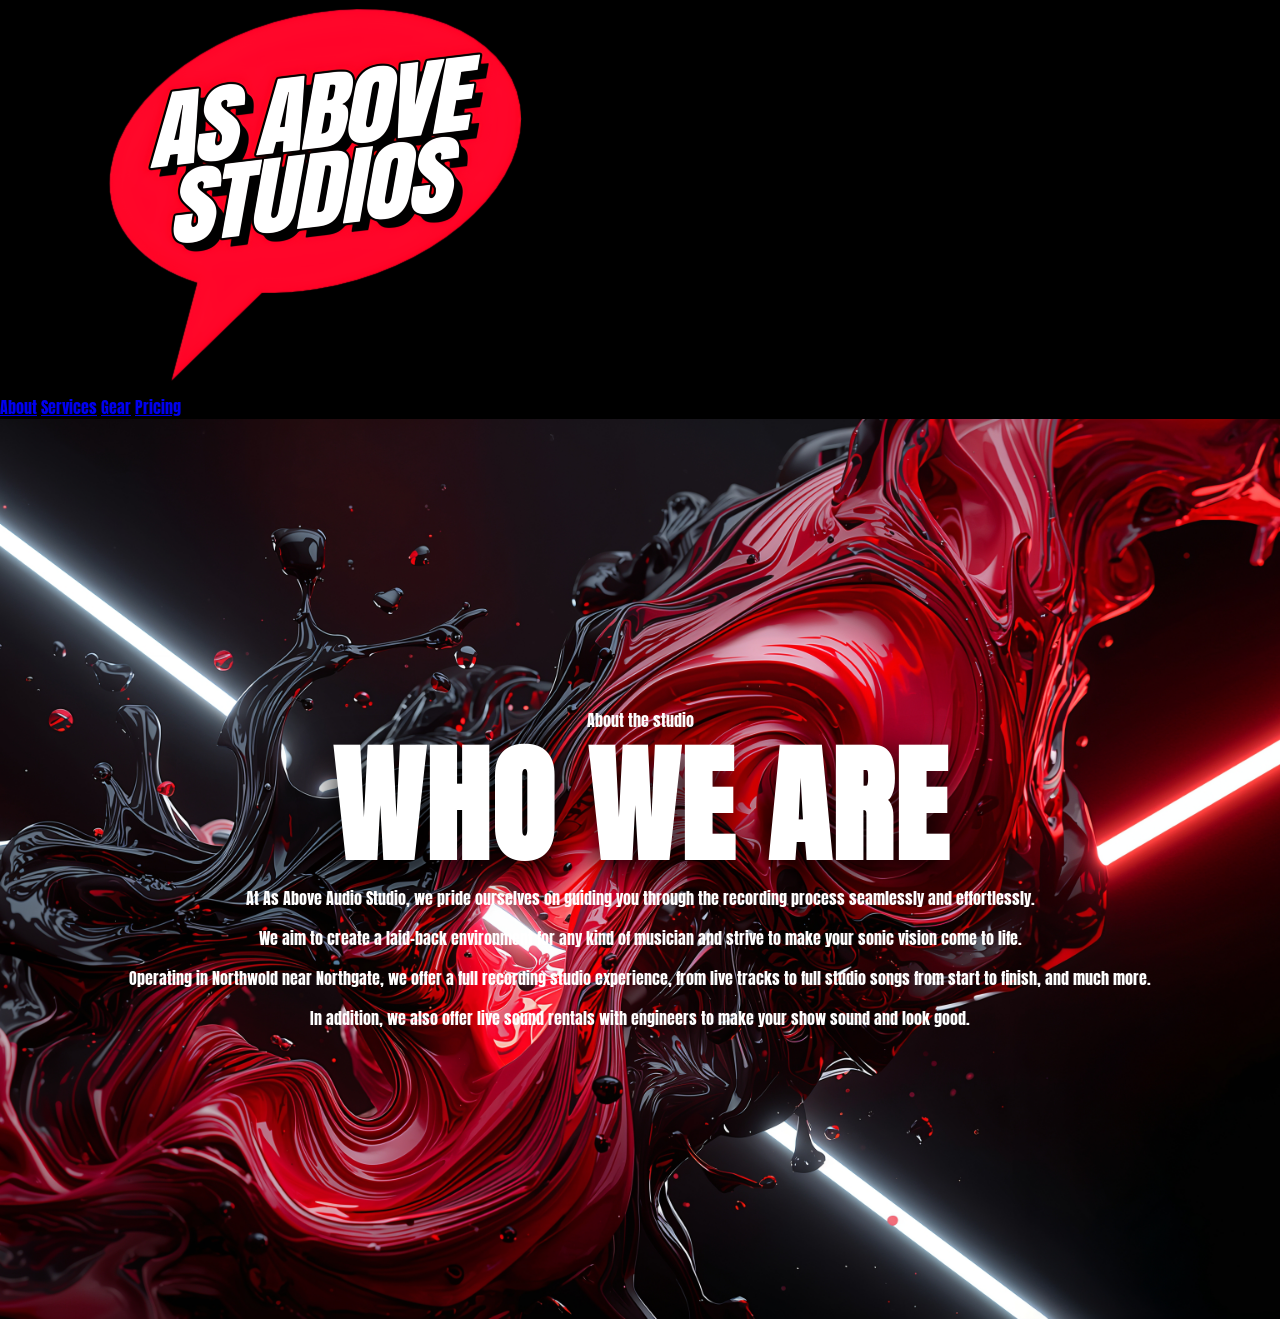
==== about.html @ 802642bd "Update about.html" ====
<!DOCTYPE html>
<html lang="en">
<head>
    <meta charset="UTF-8">
    <meta name="viewport" content="width=device-width, initial-scale=1.0">
    <title>About | As Above Studios</title>
    <link rel="stylesheet" href="style.css">
</head>

<body>

<nav class="navbar">
    <a href="index.html" class="brand">
        <img src="AAS_Logo.png" alt="As Above Studios">
    </a>

    <div class="nav-links">
        <a href="about.html">About</a>
        <a href="services.html">Services</a>
        <a href="gear.html">Gear</a>
        <a href="pricing.html">Pricing</a>
    </div>
</nav>

<main class="page">
    <section class="content-card wide">
        <p class="eyebrow">About the studio</p>

        <h1>Who we are</h1>

        <div class="text-grid">
            <p>
                At As Above Audio Studio, we pride ourselves on guiding you through the recording process
                seamlessly and effortlessly.
            </p>

            <p>
                We aim to create a laid-back environment for any kind of musician and strive to make your
                sonic vision come to life.
            </p>

            <p>
                Operating in Northwold near Northgate, we offer a full recording studio experience,
                from live tracks to full studio songs from start to finish, and much more.
            </p>

            <p>
                In addition, we also offer live sound rentals with engineers to make your show sound
                and look good.
            </p>
        </div>
    </section>
</main>

</body>
</html>
---- style.css ----
@import url('https://fonts.googleapis.com/css2?family=Anton&display=swap');

body {
    margin: 0;
    color: white;
    font-family: 'Anton', sans-serif;
    overflow-x: hidden;
    background: black;
}

.nav {
    position: fixed;
    top: 22px;
    right: 28px;
    z-index: 10;
    display: flex;
    gap: 14px;
    flex-wrap: wrap;
}

.nav a {
    color: white;
    text-decoration: none;
    font-size: 1rem;
    letter-spacing: 1px;
    padding: 10px 16px;
    border: 1px solid rgba(255, 255, 255, 0.35);
    border-radius: 999px;
    background: rgba(0, 0, 0, 0.45);
    backdrop-filter: blur(8px);
    transition: 0.2s ease;
}

.nav a:hover {
    background: #ff003c;
    border-color: #ff003c;
    transform: translateY(-2px);
}

.hero,
.about-page,
.page {
    min-height: 100vh;
    position: relative;
    display: flex;
    justify-content: center;
    align-items: center;
    text-align: center;

    background-image: url("Background.png");
    background-size: cover;
    background-position: center;
    background-repeat: no-repeat;
}

.overlay {
    position: absolute;
    inset: 0;
    background:
        linear-gradient(rgba(0, 0, 0, 0.55), rgba(0, 0, 0, 0.78)),
        radial-gradient(circle at center, rgba(255, 0, 60, 0.22), transparent 55%);
    z-index: 1;
}

.hero-content,
.about-content,
.page-content {
    position: relative;
    z-index: 2;
    padding: 110px 24px 60px;
    max-width: 1100px;
}

.logo {
    width: 430px;
    max-width: 90%;
    margin-bottom: 18px;
    filter: drop-shadow(0 18px 35px black);
}

.page-logo {
    width: 230px;
    max-width: 80%;
    margin-bottom: 14px;
    filter: drop-shadow(0 18px 30px black);
}

h1 {
    font-size: clamp(4rem, 10vw, 8rem);
    line-height: 0.9;
    margin: 0 0 22px;
    letter-spacing: 2px;
    text-transform: uppercase;
    text-shadow: 0 12px 35px black;
}

.tagline {
    font-size: clamp(1.2rem, 3vw, 2rem);
    color: white;
    letter-spacing: 2px;
    line-height: 1;
    text-shadow: 0 10px 24px black;
    margin-top: 10px;
}

.about-content p {
    font-size: clamp(1.2rem, 2.5vw, 2rem);
    line-height: 1.1;
    letter-spacing: 1px;
    text-shadow: 0 8px 22px black;
    margin: 20px auto;
    max-width: 980px;
}

.big-list,
.price-list {
    list-style: none;
    padding: 0;
    margin: 0 auto;
    font-size: clamp(1.4rem, 3.5vw, 3rem);
    line-height: 1;
    letter-spacing: 1px;
    text-shadow: 0 8px 22px black;
}

.big-list li {
    margin: 12px 0;
}

.big-list li::before {
    content: "• ";
    color: #ff003c;
}

.price-list {
    max-width: 950px;
}

.price-list li {
    display: flex;
    justify-content: space-between;
    gap: 30px;
    margin: 14px 0;
    border-bottom: 1px solid rgba(255, 255, 255, 0.18);
    padding-bottom: 10px;
}

.price-list strong {
    color: #ff003c;
}

.note {
    font-size: 1.3rem;
    letter-spacing: 1px;
    margin-top: 22px;
}

.button-row {
    display: flex;
    justify-content: center;
    gap: 18px;
    flex-wrap: wrap;
}

.button {
    display: inline-block;
    margin-top: 35px;
    background: #ff003c;
    color: white;
    text-decoration: none;
    padding: 15px 34px;
    border-radius: 999px;
    font-size: 1.1rem;
    letter-spacing: 1px;
    border: 1px solid rgba(255, 255, 255, 0.45);
    box-shadow: 0 18px 35px rgba(0, 0, 0, 0.45);
    transition: 0.2s ease;
}

.button:hover {
    background: white;
    color: black;
    transform: translateY(-3px);
}

@media (max-width: 768px) {
    .nav {
        top: 12px;
        right: 12px;
        left: 12px;
        justify-content: center;
        gap: 8px;
    }

    .nav a {
        font-size: 0.8rem;
        padding: 8px 11px;
    }

    .hero-content,
    .about-content,
    .page-content {
        padding-top: 120px;
    }

    .logo {
        width: 340px;
    }

    .page-logo {
        width: 190px;
    }

    .price-list li {
        flex-direction: column;
        gap: 4px;
        margin-bottom: 20px;
    }
}
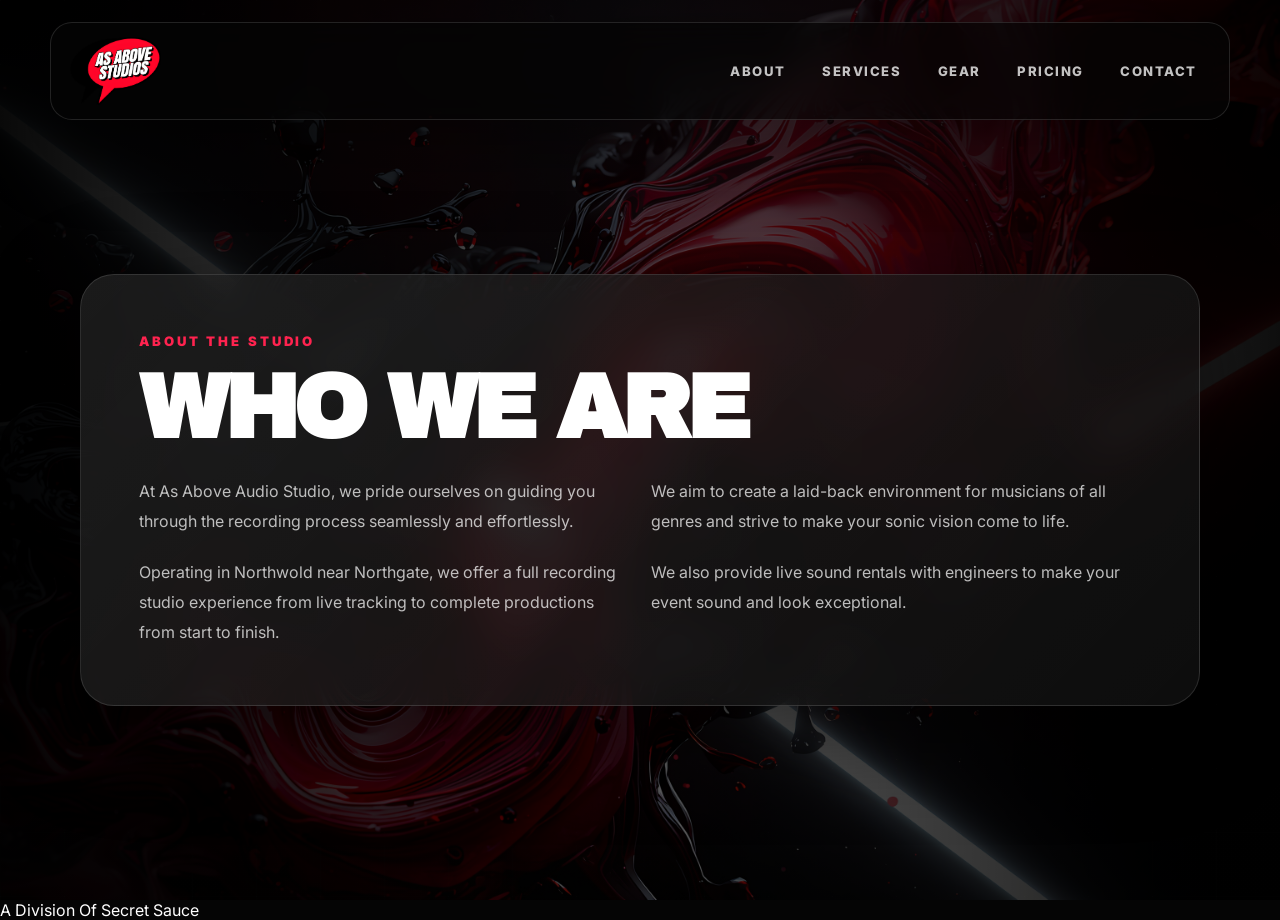
==== commit f9cdb824: "Update about.html" ====
--- a/about.html
+++ b/about.html
@@ -19,6 +19,7 @@
         <a href="services.html">Services</a>
         <a href="gear.html">Gear</a>
         <a href="pricing.html">Pricing</a>
+        <a href="contact.html">Contact</a>
     </div>
 </nav>
 
@@ -30,27 +31,27 @@
 
         <div class="text-grid">
             <p>
-                At As Above Audio Studio, we pride ourselves on guiding you through the recording process
-                seamlessly and effortlessly.
+                At As Above Audio Studio, we pride ourselves on guiding you through the recording process seamlessly and effortlessly.
             </p>
 
             <p>
-                We aim to create a laid-back environment for any kind of musician and strive to make your
-                sonic vision come to life.
+                We aim to create a laid-back environment for musicians of all genres and strive to make your sonic vision come to life.
             </p>
 
             <p>
-                Operating in Northwold near Northgate, we offer a full recording studio experience,
-                from live tracks to full studio songs from start to finish, and much more.
+                Operating in Northwold near Northgate, we offer a full recording studio experience from live tracking to complete productions from start to finish.
             </p>
 
             <p>
-                In addition, we also offer live sound rentals with engineers to make your show sound
-                and look good.
+                We also provide live sound rentals with engineers to make your event sound and look exceptional.
             </p>
         </div>
     </section>
 </main>
 
+<footer class="footer">
+    A Division Of Secret Sauce
+</footer>
+
 </body>
 </html>
--- a/style.css
+++ b/style.css
@@ -1,219 +1,341 @@
-@import url('https://fonts.googleapis.com/css2?family=Anton&display=swap');
+@import url('https://fonts.googleapis.com/css2?family=Archivo+Black&family=Inter:wght@400;500;600;700;800&display=swap');
+
+:root {
+    --red: #ff234f;
+    --red-dark: #8f001f;
+    --black: #050505;
+    --white: #ffffff;
+    --muted: rgba(255, 255, 255, 0.72);
+    --line: rgba(255, 255, 255, 0.12);
+    --glass: rgba(10, 10, 10, 0.72);
+}
+
+* {
+    margin: 0;
+    padding: 0;
+    box-sizing: border-box;
+}
+
+html {
+    min-height: 100%;
+}
 
 body {
-    margin: 0;
-    color: white;
-    font-family: 'Anton', sans-serif;
+    min-height: 100%;
+    font-family: 'Inter', sans-serif;
+    color: var(--white);
+    background: var(--black);
     overflow-x: hidden;
-    background: black;
-}
-
-.nav {
+}
+
+body::before {
+    content: "";
+    position: fixed;
+    inset: 0;
+    background:
+        linear-gradient(90deg, rgba(0,0,0,0.96), rgba(0,0,0,0.62), rgba(0,0,0,0.94)),
+        radial-gradient(circle at 72% 24%, rgba(255,35,79,0.24), transparent 32%),
+        url("Background.png");
+    background-size: cover;
+    background-position: center;
+    z-index: -2;
+}
+
+body::after {
+    content: "";
+    position: fixed;
+    inset: 0;
+    background-image:
+        linear-gradient(rgba(255,255,255,0.035) 1px, transparent 1px),
+        linear-gradient(90deg, rgba(255,255,255,0.035) 1px, transparent 1px);
+    background-size: 64px 64px;
+    opacity: 0.18;
+    pointer-events: none;
+    z-index: -1;
+}
+
+.navbar {
     position: fixed;
     top: 22px;
-    right: 28px;
-    z-index: 10;
+    left: 50%;
+    transform: translateX(-50%);
+    width: calc(100% - 44px);
+    max-width: 1180px;
+    z-index: 50;
+
+    display: flex;
+    justify-content: space-between;
+    align-items: center;
+
+    padding: 14px 18px;
+
+    background: rgba(5, 5, 5, 0.72);
+    border: 1px solid var(--line);
+    border-radius: 22px;
+    backdrop-filter: blur(18px);
+    box-shadow: 0 24px 80px rgba(0,0,0,0.42);
+}
+
+.brand {
+    display: flex;
+    align-items: center;
+}
+
+.brand img {
+    width: 92px;
+    display: block;
+}
+
+.nav-links {
+    display: flex;
+    gap: 8px;
+    align-items: center;
+}
+
+.nav-links a {
+    color: rgba(255,255,255,0.76);
+    text-decoration: none;
+    font-size: 0.82rem;
+    font-weight: 800;
+    letter-spacing: 0.12em;
+    text-transform: uppercase;
+
+    padding: 11px 14px;
+    border-radius: 999px;
+
+    transition: 0.2s ease;
+}
+
+.nav-links a:hover {
+    color: white;
+    background: rgba(255,255,255,0.08);
+}
+
+.page {
+    min-height: 100vh;
+    padding: 150px 22px 70px;
+
+    display: flex;
+    align-items: center;
+    justify-content: center;
+}
+
+.hero-page {
+    justify-content: flex-start;
+}
+
+.hero-block,
+.content-card {
+    width: 100%;
+    max-width: 1120px;
+}
+
+.hero-block {
+    padding: 36px 0;
+}
+
+.eyebrow {
+    color: var(--red);
+    font-size: 0.82rem;
+    font-weight: 900;
+    letter-spacing: 0.22em;
+    text-transform: uppercase;
+    margin-bottom: 18px;
+}
+
+h1 {
+    font-family: 'Archivo Black', sans-serif;
+    font-size: clamp(3rem, 7vw, 7rem);
+    line-height: 0.92;
+    letter-spacing: -0.06em;
+    text-transform: uppercase;
+    max-width: 980px;
+}
+
+.hero-copy {
+    max-width: 620px;
+    margin-top: 26px;
+    color: var(--muted);
+    font-size: clamp(1rem, 1.8vw, 1.25rem);
+    line-height: 1.75;
+}
+
+.hero-actions {
+    margin-top: 34px;
     display: flex;
     gap: 14px;
     flex-wrap: wrap;
 }
 
-.nav a {
+.button {
+    display: inline-flex;
+    align-items: center;
+    justify-content: center;
+
+    min-height: 48px;
+    padding: 0 22px;
+
+    border-radius: 999px;
+
+    text-decoration: none;
+    font-size: 0.82rem;
+    font-weight: 900;
+    letter-spacing: 0.13em;
+    text-transform: uppercase;
+
+    transition: 0.2s ease;
+}
+
+.button.primary {
     color: white;
-    text-decoration: none;
+    background: var(--red);
+}
+
+.button.secondary {
+    color: white;
+    border: 1px solid var(--line);
+    background: rgba(255,255,255,0.05);
+}
+
+.button:hover {
+    transform: translateY(-3px);
+}
+
+.content-card {
+    padding: clamp(28px, 5vw, 58px);
+
+    background:
+        linear-gradient(135deg, rgba(255,255,255,0.08), rgba(255,255,255,0.025)),
+        var(--glass);
+
+    border: 1px solid var(--line);
+    border-radius: 34px;
+    backdrop-filter: blur(18px);
+    box-shadow: 0 28px 100px rgba(0,0,0,0.48);
+}
+
+.content-card h1 {
+    margin-bottom: 28px;
+}
+
+.text-grid {
+    display: grid;
+    grid-template-columns: repeat(2, minmax(0, 1fr));
+    gap: 22px;
+}
+
+.text-grid p,
+.mini-card p {
+    color: var(--muted);
     font-size: 1rem;
-    letter-spacing: 1px;
-    padding: 10px 16px;
-    border: 1px solid rgba(255, 255, 255, 0.35);
-    border-radius: 999px;
-    background: rgba(0, 0, 0, 0.45);
-    backdrop-filter: blur(8px);
-    transition: 0.2s ease;
-}
-
-.nav a:hover {
-    background: #ff003c;
-    border-color: #ff003c;
-    transform: translateY(-2px);
-}
-
-.hero,
-.about-page,
-.page {
-    min-height: 100vh;
-    position: relative;
-    display: flex;
-    justify-content: center;
-    align-items: center;
-    text-align: center;
-
-    background-image: url("Background.png");
-    background-size: cover;
-    background-position: center;
-    background-repeat: no-repeat;
-}
-
-.overlay {
-    position: absolute;
-    inset: 0;
-    background:
-        linear-gradient(rgba(0, 0, 0, 0.55), rgba(0, 0, 0, 0.78)),
-        radial-gradient(circle at center, rgba(255, 0, 60, 0.22), transparent 55%);
-    z-index: 1;
-}
-
-.hero-content,
-.about-content,
-.page-content {
-    position: relative;
-    z-index: 2;
-    padding: 110px 24px 60px;
-    max-width: 1100px;
-}
-
-.logo {
-    width: 430px;
-    max-width: 90%;
-    margin-bottom: 18px;
-    filter: drop-shadow(0 18px 35px black);
-}
-
-.page-logo {
-    width: 230px;
-    max-width: 80%;
-    margin-bottom: 14px;
-    filter: drop-shadow(0 18px 30px black);
-}
-
-h1 {
-    font-size: clamp(4rem, 10vw, 8rem);
-    line-height: 0.9;
-    margin: 0 0 22px;
-    letter-spacing: 2px;
-    text-transform: uppercase;
-    text-shadow: 0 12px 35px black;
-}
-
-.tagline {
-    font-size: clamp(1.2rem, 3vw, 2rem);
-    color: white;
-    letter-spacing: 2px;
-    line-height: 1;
-    text-shadow: 0 10px 24px black;
-    margin-top: 10px;
-}
-
-.about-content p {
-    font-size: clamp(1.2rem, 2.5vw, 2rem);
-    line-height: 1.1;
-    letter-spacing: 1px;
-    text-shadow: 0 8px 22px black;
-    margin: 20px auto;
-    max-width: 980px;
-}
-
-.big-list,
-.price-list {
-    list-style: none;
-    padding: 0;
-    margin: 0 auto;
-    font-size: clamp(1.4rem, 3.5vw, 3rem);
-    line-height: 1;
-    letter-spacing: 1px;
-    text-shadow: 0 8px 22px black;
-}
-
-.big-list li {
-    margin: 12px 0;
-}
-
-.big-list li::before {
-    content: "• ";
-    color: #ff003c;
-}
-
-.price-list {
-    max-width: 950px;
-}
-
-.price-list li {
+    line-height: 1.85;
+}
+
+.card-grid {
+    display: grid;
+    grid-template-columns: repeat(3, minmax(0, 1fr));
+    gap: 18px;
+}
+
+.mini-card,
+.gear-list div,
+.price-row {
+    background: rgba(255,255,255,0.055);
+    border: 1px solid var(--line);
+    border-radius: 24px;
+}
+
+.mini-card {
+    padding: 24px;
+}
+
+.mini-card h2 {
+    font-size: 1.2rem;
+    margin-bottom: 10px;
+    letter-spacing: -0.03em;
+}
+
+.gear-list {
+    display: grid;
+    grid-template-columns: repeat(2, minmax(0, 1fr));
+    gap: 16px;
+}
+
+.gear-list div {
+    padding: 22px;
+    font-weight: 900;
+    letter-spacing: -0.03em;
+    font-size: 1.05rem;
+}
+
+.pricing-card {
+    max-width: 900px;
+}
+
+.pricing-list {
+    display: grid;
+    gap: 14px;
+}
+
+.price-row {
     display: flex;
     justify-content: space-between;
-    gap: 30px;
-    margin: 14px 0;
-    border-bottom: 1px solid rgba(255, 255, 255, 0.18);
-    padding-bottom: 10px;
-}
-
-.price-list strong {
-    color: #ff003c;
-}
-
-.note {
-    font-size: 1.3rem;
-    letter-spacing: 1px;
-    margin-top: 22px;
-}
-
-.button-row {
-    display: flex;
-    justify-content: center;
-    gap: 18px;
-    flex-wrap: wrap;
-}
-
-.button {
-    display: inline-block;
-    margin-top: 35px;
-    background: #ff003c;
-    color: white;
-    text-decoration: none;
-    padding: 15px 34px;
-    border-radius: 999px;
-    font-size: 1.1rem;
-    letter-spacing: 1px;
-    border: 1px solid rgba(255, 255, 255, 0.45);
-    box-shadow: 0 18px 35px rgba(0, 0, 0, 0.45);
-    transition: 0.2s ease;
-}
-
-.button:hover {
-    background: white;
-    color: black;
-    transform: translateY(-3px);
-}
-
-@media (max-width: 768px) {
-    .nav {
+    gap: 22px;
+    padding: 20px 22px;
+}
+
+.price-row span {
+    color: rgba(255,255,255,0.86);
+    font-weight: 700;
+}
+
+.price-row strong {
+    color: var(--red);
+    font-weight: 900;
+}
+
+.small-note {
+    color: rgba(255,255,255,0.5);
+    font-size: 0.9rem;
+    margin-top: 18px;
+}
+
+@media (max-width: 850px) {
+    .navbar {
         top: 12px;
-        right: 12px;
-        left: 12px;
+        width: calc(100% - 24px);
+        flex-direction: column;
+        gap: 12px;
+    }
+
+    .brand img {
+        width: 82px;
+    }
+
+    .nav-links {
+        width: 100%;
         justify-content: center;
-        gap: 8px;
-    }
-
-    .nav a {
-        font-size: 0.8rem;
-        padding: 8px 11px;
-    }
-
-    .hero-content,
-    .about-content,
-    .page-content {
-        padding-top: 120px;
-    }
-
-    .logo {
-        width: 340px;
-    }
-
-    .page-logo {
-        width: 190px;
-    }
-
-    .price-list li {
+        flex-wrap: wrap;
+    }
+
+    .nav-links a {
+        font-size: 0.72rem;
+        padding: 9px 10px;
+    }
+
+    .page {
+        padding-top: 175px;
+        align-items: flex-start;
+    }
+
+    .text-grid,
+    .card-grid,
+    .gear-list {
+        grid-template-columns: 1fr;
+    }
+
+    .price-row {
         flex-direction: column;
-        gap: 4px;
-        margin-bottom: 20px;
-    }
-}
+        gap: 6px;
+    }
+}
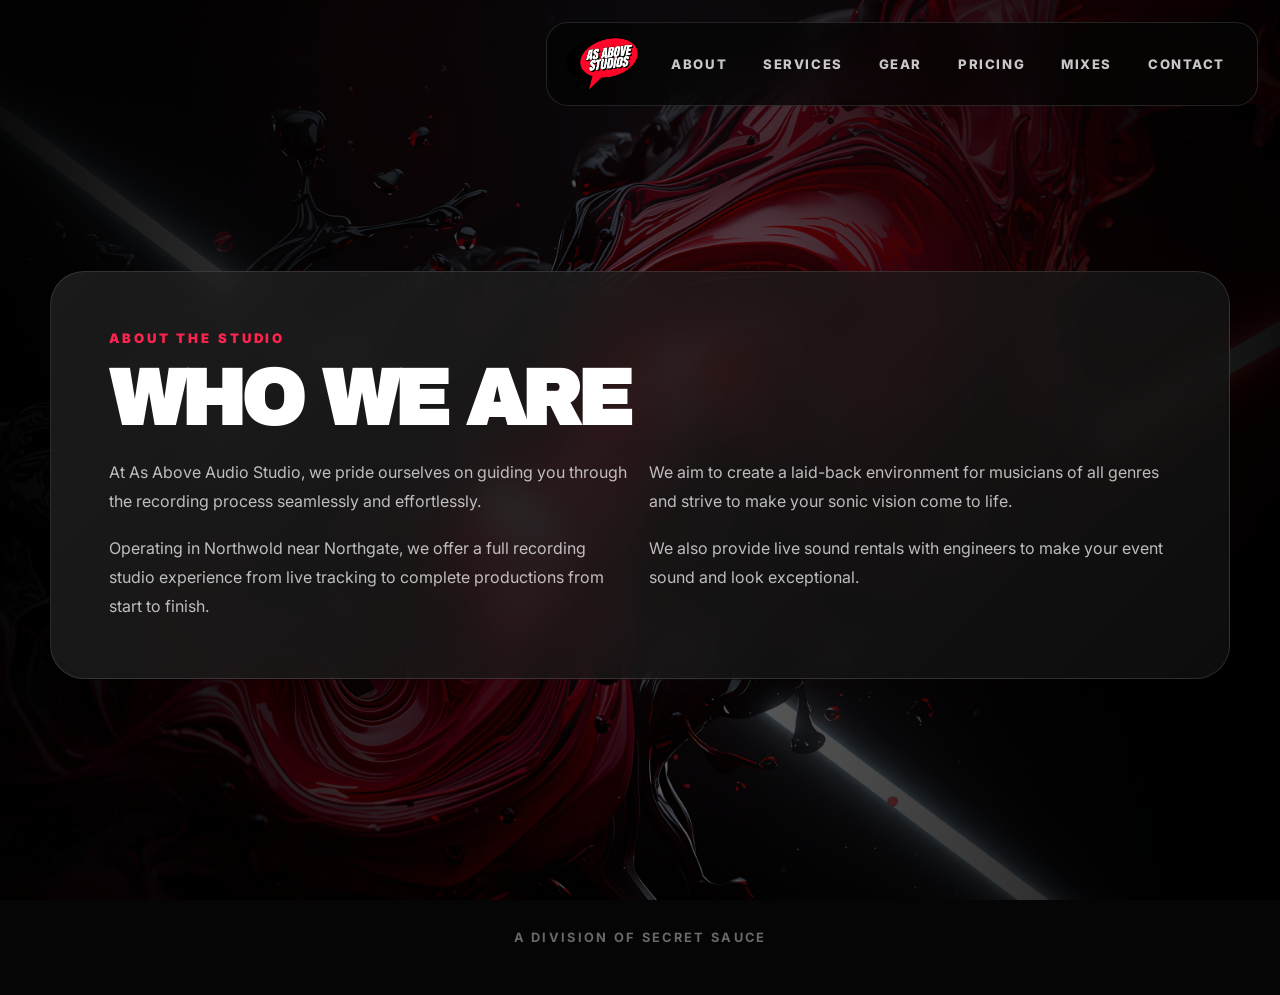
==== commit e355fb64: "Update about.html" ====
--- a/about.html
+++ b/about.html
@@ -5,20 +5,19 @@
     <meta name="viewport" content="width=device-width, initial-scale=1.0">
     <title>About | As Above Studios</title>
     <link rel="stylesheet" href="style.css">
+    <link rel="icon" type="image/png" href="AAS_Logo.png">
 </head>
 
 <body>
 
 <nav class="navbar">
-    <a href="index.html" class="brand">
-        <img src="AAS_Logo.png" alt="As Above Studios">
-    </a>
-
+    <a href="index.html" class="brand"><img src="AAS_Logo.png" alt="As Above Studios"></a>
     <div class="nav-links">
         <a href="about.html">About</a>
         <a href="services.html">Services</a>
         <a href="gear.html">Gear</a>
         <a href="pricing.html">Pricing</a>
+        <a href="mixes.html">Mixes</a>
         <a href="contact.html">Contact</a>
     </div>
 </nav>
@@ -26,32 +25,18 @@
 <main class="page">
     <section class="content-card wide">
         <p class="eyebrow">About the studio</p>
-
         <h1>Who we are</h1>
 
         <div class="text-grid">
-            <p>
-                At As Above Audio Studio, we pride ourselves on guiding you through the recording process seamlessly and effortlessly.
-            </p>
-
-            <p>
-                We aim to create a laid-back environment for musicians of all genres and strive to make your sonic vision come to life.
-            </p>
-
-            <p>
-                Operating in Northwold near Northgate, we offer a full recording studio experience from live tracking to complete productions from start to finish.
-            </p>
-
-            <p>
-                We also provide live sound rentals with engineers to make your event sound and look exceptional.
-            </p>
+            <p>At As Above Audio Studio, we pride ourselves on guiding you through the recording process seamlessly and effortlessly.</p>
+            <p>We aim to create a laid-back environment for musicians of all genres and strive to make your sonic vision come to life.</p>
+            <p>Operating in Northwold near Northgate, we offer a full recording studio experience from live tracking to complete productions from start to finish.</p>
+            <p>We also provide live sound rentals with engineers to make your event sound and look exceptional.</p>
         </div>
     </section>
 </main>
 
-<footer class="footer">
-    A Division Of Secret Sauce
-</footer>
+<footer class="footer">A Division Of Secret Sauce</footer>
 
 </body>
 </html>
--- a/style.css
+++ b/style.css
@@ -2,7 +2,6 @@
 
 :root {
     --red: #ff234f;
-    --red-dark: #8f001f;
     --black: #050505;
     --white: #ffffff;
     --muted: rgba(255, 255, 255, 0.72);
@@ -16,12 +15,8 @@
     box-sizing: border-box;
 }
 
-html {
-    min-height: 100%;
-}
-
 body {
-    min-height: 100%;
+    min-height: 100vh;
     font-family: 'Inter', sans-serif;
     color: var(--white);
     background: var(--black);
@@ -33,76 +28,50 @@
     position: fixed;
     inset: 0;
     background:
-        linear-gradient(90deg, rgba(0,0,0,0.96), rgba(0,0,0,0.62), rgba(0,0,0,0.94)),
-        radial-gradient(circle at 72% 24%, rgba(255,35,79,0.24), transparent 32%),
+        linear-gradient(90deg, rgba(0,0,0,0.96), rgba(0,0,0,0.6), rgba(0,0,0,0.94)),
+        radial-gradient(circle at 72% 24%, rgba(255,35,79,0.18), transparent 32%),
         url("Background.png");
     background-size: cover;
     background-position: center;
     z-index: -2;
 }
 
-body::after {
-    content: "";
-    position: fixed;
-    inset: 0;
-    background-image:
-        linear-gradient(rgba(255,255,255,0.035) 1px, transparent 1px),
-        linear-gradient(90deg, rgba(255,255,255,0.035) 1px, transparent 1px);
-    background-size: 64px 64px;
-    opacity: 0.18;
-    pointer-events: none;
-    z-index: -1;
-}
-
 .navbar {
     position: fixed;
     top: 22px;
-    left: 50%;
-    transform: translateX(-50%);
-    width: calc(100% - 44px);
-    max-width: 1180px;
-    z-index: 50;
-
-    display: flex;
-    justify-content: space-between;
+    right: 22px;
+    width: auto;
+    display: flex;
     align-items: center;
-
+    gap: 18px;
     padding: 14px 18px;
-
     background: rgba(5, 5, 5, 0.72);
     border: 1px solid var(--line);
     border-radius: 22px;
     backdrop-filter: blur(18px);
-    box-shadow: 0 24px 80px rgba(0,0,0,0.42);
-}
-
-.brand {
-    display: flex;
-    align-items: center;
+    z-index: 100;
 }
 
 .brand img {
-    width: 92px;
+    width: 74px;
     display: block;
 }
 
 .nav-links {
     display: flex;
     gap: 8px;
-    align-items: center;
+    flex-wrap: wrap;
 }
 
 .nav-links a {
-    color: rgba(255,255,255,0.76);
+    color: rgba(255,255,255,0.78);
     text-decoration: none;
     font-size: 0.82rem;
     font-weight: 800;
     letter-spacing: 0.12em;
     text-transform: uppercase;
-
     padding: 11px 14px;
     border-radius: 999px;
-
     transition: 0.2s ease;
 }
 
@@ -113,25 +82,31 @@
 
 .page {
     min-height: 100vh;
-    padding: 150px 22px 70px;
-
-    display: flex;
+    padding: 150px 22px 100px;
+    display: flex;
+    justify-content: center;
     align-items: center;
+}
+
+.hero-split {
+    width: 100%;
+    max-width: 1600px;
+    display: grid;
+    grid-template-columns: 1fr 0.8fr;
+    gap: 40px;
+    align-items: center;
+}
+
+.hero-logo-wrap {
+    display: flex;
     justify-content: center;
-}
-
-.hero-page {
-    justify-content: flex-start;
-}
-
-.hero-block,
-.content-card {
+    align-items: center;
+}
+
+.hero-logo {
     width: 100%;
-    max-width: 1120px;
-}
-
-.hero-block {
-    padding: 36px 0;
+    max-width: 420px;
+    filter: drop-shadow(0 30px 60px rgba(0,0,0,0.6));
 }
 
 .eyebrow {
@@ -145,25 +120,32 @@
 
 h1 {
     font-family: 'Archivo Black', sans-serif;
-    font-size: clamp(3rem, 7vw, 7rem);
-    line-height: 0.92;
+    font-size: clamp(3rem, 6vw, 6rem);
+    line-height: 0.95;
     letter-spacing: -0.06em;
+    margin-bottom: 22px;
     text-transform: uppercase;
-    max-width: 980px;
+}
+
+.hero-copy,
+.text-grid p,
+.mini-card p,
+.contact-box p {
+    color: var(--muted);
+    line-height: 1.8;
+    font-size: 1rem;
+    overflow-wrap: break-word;
+    word-break: break-word;
 }
 
 .hero-copy {
     max-width: 620px;
-    margin-top: 26px;
-    color: var(--muted);
-    font-size: clamp(1rem, 1.8vw, 1.25rem);
-    line-height: 1.75;
 }
 
 .hero-actions {
+    display: flex;
+    gap: 14px;
     margin-top: 34px;
-    display: flex;
-    gap: 14px;
     flex-wrap: wrap;
 }
 
@@ -171,105 +153,92 @@
     display: inline-flex;
     align-items: center;
     justify-content: center;
-
     min-height: 48px;
     padding: 0 22px;
-
     border-radius: 999px;
-
     text-decoration: none;
     font-size: 0.82rem;
     font-weight: 900;
     letter-spacing: 0.13em;
     text-transform: uppercase;
-
     transition: 0.2s ease;
 }
 
 .button.primary {
+    background: var(--red);
     color: white;
-    background: var(--red);
 }
 
 .button.secondary {
+    border: 1px solid var(--line);
     color: white;
-    border: 1px solid var(--line);
     background: rgba(255,255,255,0.05);
 }
 
-.button:hover {
-    transform: translateY(-3px);
-}
-
 .content-card {
+    width: 100%;
+    max-width: 1120px;
     padding: clamp(28px, 5vw, 58px);
-
     background:
         linear-gradient(135deg, rgba(255,255,255,0.08), rgba(255,255,255,0.025)),
         var(--glass);
-
     border: 1px solid var(--line);
     border-radius: 34px;
     backdrop-filter: blur(18px);
-    box-shadow: 0 28px 100px rgba(0,0,0,0.48);
-}
-
-.content-card h1 {
-    margin-bottom: 28px;
-}
-
-.text-grid {
+}
+
+.wide {
+    max-width: 1180px;
+}
+
+.text-grid,
+.card-grid,
+.gear-list,
+.contact-grid {
     display: grid;
+    gap: 18px;
+}
+
+.text-grid,
+.gear-list {
     grid-template-columns: repeat(2, minmax(0, 1fr));
-    gap: 22px;
-}
-
-.text-grid p,
-.mini-card p {
-    color: var(--muted);
-    font-size: 1rem;
-    line-height: 1.85;
-}
-
-.card-grid {
-    display: grid;
+}
+
+.card-grid,
+.contact-grid {
     grid-template-columns: repeat(3, minmax(0, 1fr));
-    gap: 18px;
 }
 
 .mini-card,
 .gear-list div,
+.contact-box,
 .price-row {
-    background: rgba(255,255,255,0.055);
+    background: rgba(255,255,255,0.05);
     border: 1px solid var(--line);
     border-radius: 24px;
 }
 
-.mini-card {
+.mini-card,
+.contact-box {
     padding: 24px;
 }
 
-.mini-card h2 {
-    font-size: 1.2rem;
+.contact-box {
+    min-width: 0;
+}
+
+.mini-card h2,
+.contact-box h2 {
     margin-bottom: 10px;
-    letter-spacing: -0.03em;
-}
-
-.gear-list {
-    display: grid;
-    grid-template-columns: repeat(2, minmax(0, 1fr));
-    gap: 16px;
 }
 
 .gear-list div {
     padding: 22px;
-    font-weight: 900;
-    letter-spacing: -0.03em;
-    font-size: 1.05rem;
+    font-weight: 800;
 }
 
 .pricing-card {
-    max-width: 900px;
+    max-width: 1100px;
 }
 
 .pricing-list {
@@ -284,58 +253,151 @@
     padding: 20px 22px;
 }
 
-.price-row span {
-    color: rgba(255,255,255,0.86);
-    font-weight: 700;
-}
-
 .price-row strong {
     color: var(--red);
-    font-weight: 900;
 }
 
 .small-note {
     color: rgba(255,255,255,0.5);
+    margin-top: 18px;
     font-size: 0.9rem;
-    margin-top: 18px;
-}
-
-@media (max-width: 850px) {
-    .navbar {
-        top: 12px;
-        width: calc(100% - 24px);
-        flex-direction: column;
-        gap: 12px;
-    }
-
-    .brand img {
-        width: 82px;
-    }
-
-    .nav-links {
-        width: 100%;
-        justify-content: center;
-        flex-wrap: wrap;
-    }
-
-    .nav-links a {
-        font-size: 0.72rem;
-        padding: 9px 10px;
-    }
-
-    .page {
-        padding-top: 175px;
-        align-items: flex-start;
-    }
-
+}
+
+.footer {
+    width: 100%;
+    text-align: center;
+    padding: 30px 20px 50px;
+    color: rgba(255,255,255,0.4);
+    font-size: 0.8rem;
+    font-weight: 700;
+    letter-spacing: 0.18em;
+    text-transform: uppercase;
+}
+
+@media (max-width: 950px) {
+    .hero-split,
     .text-grid,
     .card-grid,
-    .gear-list {
+    .gear-list,
+    .contact-grid {
         grid-template-columns: 1fr;
+    }
+
+    .hero-logo {
+        max-width: 300px;
+    }
+
+    .hero-logo-wrap {
+        order: -1;
+    }
+
+    .hero-block {
+        text-align: center;
+    }
+
+    .hero-copy {
+        margin: auto;
+    }
+
+    .hero-actions {
+        justify-content: center;
+    }
+}
+
+@media (max-width: 768px) {
+    body::before {
+        background-position: center top;
+    }
+
+    .navbar {
+        top: 10px;
+        left: 10px;
+        right: 10px;
+        width: auto;
+        flex-direction: column;
+        gap: 10px;
+        padding: 12px;
+        border-radius: 18px;
+    }
+
+    .brand img {
+        width: 68px;
+    }
+
+    .nav-links {
+        justify-content: center;
+        gap: 6px;
+    }
+
+    .nav-links a {
+        font-size: 0.68rem;
+        padding: 8px 9px;
+        letter-spacing: 0.08em;
+    }
+
+    .page {
+        min-height: auto;
+        padding: 190px 16px 60px;
+        align-items: flex-start;
+    }
+
+    .hero-split {
+        gap: 26px;
+    }
+
+    .hero-logo {
+        max-width: 230px;
+    }
+
+    h1 {
+        font-size: clamp(2.35rem, 12vw, 4rem);
+        line-height: 0.98;
+        letter-spacing: -0.05em;
+    }
+
+    .hero-copy,
+    .text-grid p,
+    .mini-card p,
+    .contact-box p {
+        font-size: 0.95rem;
+        line-height: 1.65;
+    }
+
+    .content-card {
+        padding: 24px;
+        border-radius: 24px;
     }
 
     .price-row {
         flex-direction: column;
         gap: 6px;
     }
-}
+
+    .footer {
+        padding-bottom: 35px;
+        font-size: 0.68rem;
+    }
+}
+
+@media (max-width: 420px) {
+    .nav-links a {
+        font-size: 0.62rem;
+        padding: 7px 8px;
+    }
+
+    .page {
+        padding-top: 185px;
+    }
+
+    .hero-logo {
+        max-width: 200px;
+    }
+
+    .button {
+        width: 100%;
+    }
+
+    .hero-actions {
+        width: 100%;
+    }
+}
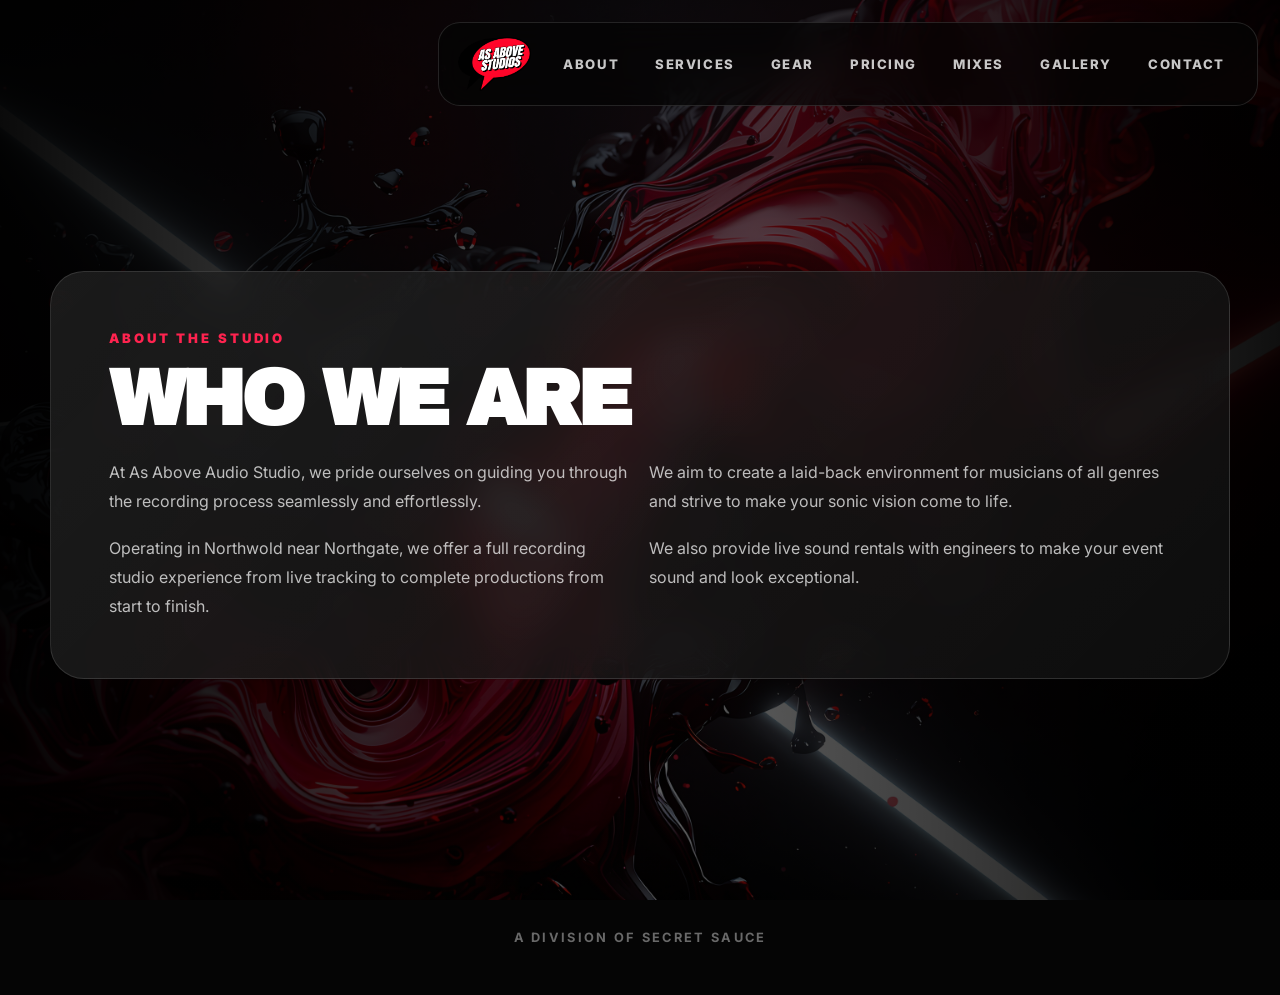
==== commit ca4905ae: "Update about.html" ====
--- a/about.html
+++ b/about.html
@@ -2,12 +2,23 @@
 <html lang="en">
 <head>
     <meta charset="UTF-8">
+
     <meta name="viewport" content="width=device-width, initial-scale=1.0">
-    <title>About | As Above Studios</title>
+
+    <title>As Above Studios</title>
+
     <link rel="stylesheet" href="style.css">
-    <link rel="icon" type="image/png" href="AAS_Logo.png">
+
+    <link rel="icon" type="image/x-icon" href="favicon.ico">
+
+    <link rel="apple-touch-icon" sizes="180x180" href="apple-touch-icon.png">
+
+    <link rel="icon" type="image/png" sizes="32x32" href="favicon-32x32.png">
+
+    <link rel="icon" type="image/png" sizes="16x16" href="favicon-16x16.png">
+
+    <link rel="manifest" href="site.webmanifest">
 </head>
-
 <body>
 
 <nav class="navbar">
@@ -18,6 +29,7 @@
         <a href="gear.html">Gear</a>
         <a href="pricing.html">Pricing</a>
         <a href="mixes.html">Mixes</a>
+        <a href="gallery.html">Gallery</a>
         <a href="contact.html">Contact</a>
     </div>
 </nav>
--- a/style.css
+++ b/style.css
@@ -27,28 +27,39 @@
     content: "";
     position: fixed;
     inset: 0;
+
     background:
         linear-gradient(90deg, rgba(0,0,0,0.96), rgba(0,0,0,0.6), rgba(0,0,0,0.94)),
         radial-gradient(circle at 72% 24%, rgba(255,35,79,0.18), transparent 32%),
         url("Background.png");
+
     background-size: cover;
     background-position: center;
+
     z-index: -2;
 }
 
 .navbar {
     position: fixed;
+
     top: 22px;
     right: 22px;
+
     width: auto;
+
     display: flex;
     align-items: center;
     gap: 18px;
+
     padding: 14px 18px;
+
     background: rgba(5, 5, 5, 0.72);
+
     border: 1px solid var(--line);
     border-radius: 22px;
+
     backdrop-filter: blur(18px);
+
     z-index: 100;
 }
 
@@ -65,13 +76,19 @@
 
 .nav-links a {
     color: rgba(255,255,255,0.78);
+
     text-decoration: none;
+
     font-size: 0.82rem;
     font-weight: 800;
+
     letter-spacing: 0.12em;
     text-transform: uppercase;
+
     padding: 11px 14px;
+
     border-radius: 999px;
+
     transition: 0.2s ease;
 }
 
@@ -82,7 +99,9 @@
 
 .page {
     min-height: 100vh;
+
     padding: 150px 22px 100px;
+
     display: flex;
     justify-content: center;
     align-items: center;
@@ -91,8 +110,10 @@
 .hero-split {
     width: 100%;
     max-width: 1600px;
+
     display: grid;
     grid-template-columns: 1fr 0.8fr;
+
     gap: 40px;
     align-items: center;
 }
@@ -106,46 +127,65 @@
 .hero-logo {
     width: 100%;
     max-width: 420px;
+
     filter: drop-shadow(0 30px 60px rgba(0,0,0,0.6));
 }
 
 .eyebrow {
     color: var(--red);
+
     font-size: 0.82rem;
     font-weight: 900;
+
     letter-spacing: 0.22em;
     text-transform: uppercase;
+
     margin-bottom: 18px;
 }
 
 h1 {
     font-family: 'Archivo Black', sans-serif;
+
     font-size: clamp(3rem, 6vw, 6rem);
+
     line-height: 0.95;
     letter-spacing: -0.06em;
+
     margin-bottom: 22px;
+
     text-transform: uppercase;
 }
 
 .hero-copy,
+.page-copy,
 .text-grid p,
 .mini-card p,
-.contact-box p {
+.contact-box p,
+.track-note {
     color: var(--muted);
+
     line-height: 1.8;
     font-size: 1rem;
+
     overflow-wrap: break-word;
     word-break: break-word;
 }
 
 .hero-copy {
     max-width: 620px;
+}
+
+.page-copy {
+    max-width: 650px;
+    margin-bottom: 24px;
 }
 
 .hero-actions {
     display: flex;
     gap: 14px;
+
     margin-top: 34px;
+
     flex-wrap: wrap;
 }
 
@@ -153,14 +193,21 @@
     display: inline-flex;
     align-items: center;
     justify-content: center;
+
     min-height: 48px;
+
     padding: 0 22px;
+
     border-radius: 999px;
+
     text-decoration: none;
+
     font-size: 0.82rem;
     font-weight: 900;
+
     letter-spacing: 0.13em;
     text-transform: uppercase;
+
     transition: 0.2s ease;
 }
 
@@ -171,19 +218,30 @@
 
 .button.secondary {
     border: 1px solid var(--line);
+
     color: white;
+
     background: rgba(255,255,255,0.05);
+}
+
+.button:hover {
+    transform: translateY(-3px);
 }
 
 .content-card {
     width: 100%;
     max-width: 1120px;
+
     padding: clamp(28px, 5vw, 58px);
+
     background:
         linear-gradient(135deg, rgba(255,255,255,0.08), rgba(255,255,255,0.025)),
         var(--glass);
+
     border: 1px solid var(--line);
+
     border-radius: 34px;
+
     backdrop-filter: blur(18px);
 }
 
@@ -214,7 +272,9 @@
 .contact-box,
 .price-row {
     background: rgba(255,255,255,0.05);
+
     border: 1px solid var(--line);
+
     border-radius: 24px;
 }
 
@@ -234,6 +294,7 @@
 
 .gear-list div {
     padding: 22px;
+
     font-weight: 800;
 }
 
@@ -249,7 +310,9 @@
 .price-row {
     display: flex;
     justify-content: space-between;
+
     gap: 22px;
+
     padding: 20px 22px;
 }
 
@@ -259,27 +322,294 @@
 
 .small-note {
     color: rgba(255,255,255,0.5);
+
     margin-top: 18px;
+
     font-size: 0.9rem;
 }
 
 .footer {
     width: 100%;
+
     text-align: center;
+
     padding: 30px 20px 50px;
+
     color: rgba(255,255,255,0.4);
+
     font-size: 0.8rem;
     font-weight: 700;
+
     letter-spacing: 0.18em;
     text-transform: uppercase;
 }
 
+/* MIXES */
+
+.track-grid {
+    display: grid;
+
+    grid-template-columns: repeat(2, minmax(0, 1fr));
+
+    gap: 22px;
+
+    margin-top: 32px;
+}
+
+.track-card {
+    position: relative;
+
+    overflow: hidden;
+
+    padding: 14px;
+
+    min-width: 0;
+
+    border-radius: 30px;
+
+    background:
+        linear-gradient(145deg, rgba(255,255,255,0.10), rgba(255,255,255,0.025)),
+        rgba(255,255,255,0.045);
+
+    border: 1px solid var(--line);
+
+    box-shadow: 0 24px 80px rgba(0,0,0,0.25);
+
+    transition: 0.22s ease;
+}
+
+.track-card::before {
+    content: "";
+
+    position: absolute;
+    inset: -1px;
+
+    background:
+        radial-gradient(circle at top right, rgba(255,35,79,0.20), transparent 35%),
+        radial-gradient(circle at bottom left, rgba(255,255,255,0.08), transparent 30%);
+
+    pointer-events: none;
+}
+
+.track-card:hover {
+    transform: translateY(-5px);
+
+    border-color: rgba(255,35,79,0.32);
+}
+
+.spotify-frame {
+    position: relative;
+    z-index: 2;
+
+    width: 100%;
+    height: 152px;
+
+    border: 0;
+
+    border-radius: 22px;
+
+    display: block;
+
+    margin-bottom: 14px;
+}
+
+.track-info {
+    position: relative;
+    z-index: 2;
+
+    display: grid;
+
+    gap: 12px;
+}
+
+.track-card h2,
+.artist-link,
+.tag-row,
+.track-note,
+.listen-link {
+    background: rgba(0,0,0,0.34);
+
+    border: 1px solid rgba(255,255,255,0.10);
+
+    border-radius: 18px;
+}
+
+.track-card h2 {
+    padding: 16px 18px;
+
+    font-family: 'Archivo Black', sans-serif;
+
+    font-size: clamp(1.35rem, 3vw, 2.2rem);
+
+    line-height: 0.95;
+    letter-spacing: -0.05em;
+
+    text-transform: uppercase;
+}
+
+.artist-link {
+    display: block;
+
+    color: var(--red);
+
+    text-decoration: none;
+
+    padding: 13px 16px;
+
+    font-weight: 900;
+
+    letter-spacing: 0.08em;
+    text-transform: uppercase;
+
+    transition: 0.2s ease;
+}
+
+.artist-link:hover {
+    color: white;
+
+    background: var(--red);
+}
+
+.tag-row {
+    display: flex;
+    flex-wrap: wrap;
+
+    gap: 8px;
+
+    padding: 12px;
+}
+
+.tag-row span {
+    display: inline-flex;
+    align-items: center;
+
+    min-height: 34px;
+
+    padding: 0 12px;
+
+    border-radius: 999px;
+
+    background: var(--red);
+
+    color: white;
+
+    font-size: 0.72rem;
+    font-weight: 900;
+
+    letter-spacing: 0.11em;
+    text-transform: uppercase;
+}
+
+.track-note {
+    padding: 14px 16px;
+
+    font-size: 0.92rem;
+}
+
+.listen-link {
+    display: inline-flex;
+    justify-content: center;
+    align-items: center;
+
+    min-height: 46px;
+
+    color: white;
+
+    text-decoration: none;
+
+    font-size: 0.78rem;
+    font-weight: 900;
+
+    letter-spacing: 0.12em;
+    text-transform: uppercase;
+
+    transition: 0.2s ease;
+}
+
+.listen-link:hover {
+    background: white;
+
+    color: black;
+
+    transform: translateY(-2px);
+}
+
+/* BOOKING */
+
+.booking-panel {
+    margin-top: 24px;
+
+    padding: 28px;
+
+    border-radius: 28px;
+
+    background:
+        linear-gradient(145deg, rgba(255,255,255,0.08), rgba(255,255,255,0.03));
+
+    border: 1px solid rgba(255,255,255,0.10);
+
+    display: flex;
+    justify-content: space-between;
+    align-items: center;
+
+    gap: 20px;
+
+    flex-wrap: wrap;
+}
+
+.booking-text {
+    color: rgba(255,255,255,0.82);
+
+    font-size: 1rem;
+    font-weight: 600;
+
+    line-height: 1.6;
+}
+
+.booking-button {
+    display: inline-flex;
+    justify-content: center;
+    align-items: center;
+
+    min-height: 54px;
+
+    padding: 0 26px;
+
+    border-radius: 999px;
+
+    background: #25D366;
+
+    color: white;
+
+    text-decoration: none;
+
+    font-size: 0.78rem;
+    font-weight: 900;
+
+    letter-spacing: 0.12em;
+    text-transform: uppercase;
+
+    box-shadow: 0 12px 30px rgba(37,211,102,0.25);
+
+    transition: 0.2s ease;
+}
+
+.booking-button:hover {
+    transform: translateY(-3px);
+
+    filter: brightness(1.06);
+}
+
+/* RESPONSIVE */
+
 @media (max-width: 950px) {
+
     .hero-split,
     .text-grid,
     .card-grid,
     .gear-list,
-    .contact-grid {
+    .contact-grid,
+    .track-grid {
         grid-template-columns: 1fr;
     }
 
@@ -288,10 +618,12 @@
     }
 
     .hero-logo-wrap {
-        order: -1;
+        order: 2;
     }
 
     .hero-block {
+        order: 1;
+
         text-align: center;
     }
 
@@ -305,6 +637,7 @@
 }
 
 @media (max-width: 768px) {
+
     body::before {
         background-position: center top;
     }
@@ -313,10 +646,15 @@
         top: 10px;
         left: 10px;
         right: 10px;
+
         width: auto;
+
         flex-direction: column;
+
         gap: 10px;
+
         padding: 12px;
+
         border-radius: 18px;
     }
 
@@ -326,18 +664,23 @@
 
     .nav-links {
         justify-content: center;
+
         gap: 6px;
     }
 
     .nav-links a {
         font-size: 0.68rem;
+
         padding: 8px 9px;
+
         letter-spacing: 0.08em;
     }
 
     .page {
         min-height: auto;
+
         padding: 190px 16px 60px;
+
         align-items: flex-start;
     }
 
@@ -351,37 +694,68 @@
 
     h1 {
         font-size: clamp(2.35rem, 12vw, 4rem);
+
         line-height: 0.98;
         letter-spacing: -0.05em;
     }
 
     .hero-copy,
+    .page-copy,
     .text-grid p,
     .mini-card p,
-    .contact-box p {
+    .contact-box p,
+    .track-note {
         font-size: 0.95rem;
+
         line-height: 1.65;
     }
 
     .content-card {
         padding: 24px;
+
         border-radius: 24px;
     }
 
     .price-row {
         flex-direction: column;
+
         gap: 6px;
+    }
+
+    .track-card {
+        border-radius: 24px;
+    }
+
+    .spotify-frame {
+        height: 152px;
+
+        border-radius: 18px;
+    }
+
+    .booking-panel {
+        flex-direction: column;
+
+        align-items: stretch;
+
+        text-align: center;
+    }
+
+    .booking-button {
+        width: 100%;
     }
 
     .footer {
         padding-bottom: 35px;
+
         font-size: 0.68rem;
     }
 }
 
 @media (max-width: 420px) {
+
     .nav-links a {
         font-size: 0.62rem;
+
         padding: 7px 8px;
     }
 
@@ -400,4 +774,16 @@
     .hero-actions {
         width: 100%;
     }
-}
+
+    .track-card {
+        padding: 10px;
+    }
+
+    .tag-row span {
+        font-size: 0.66rem;
+
+        min-height: 31px;
+
+        padding: 0 10px;
+    }
+}
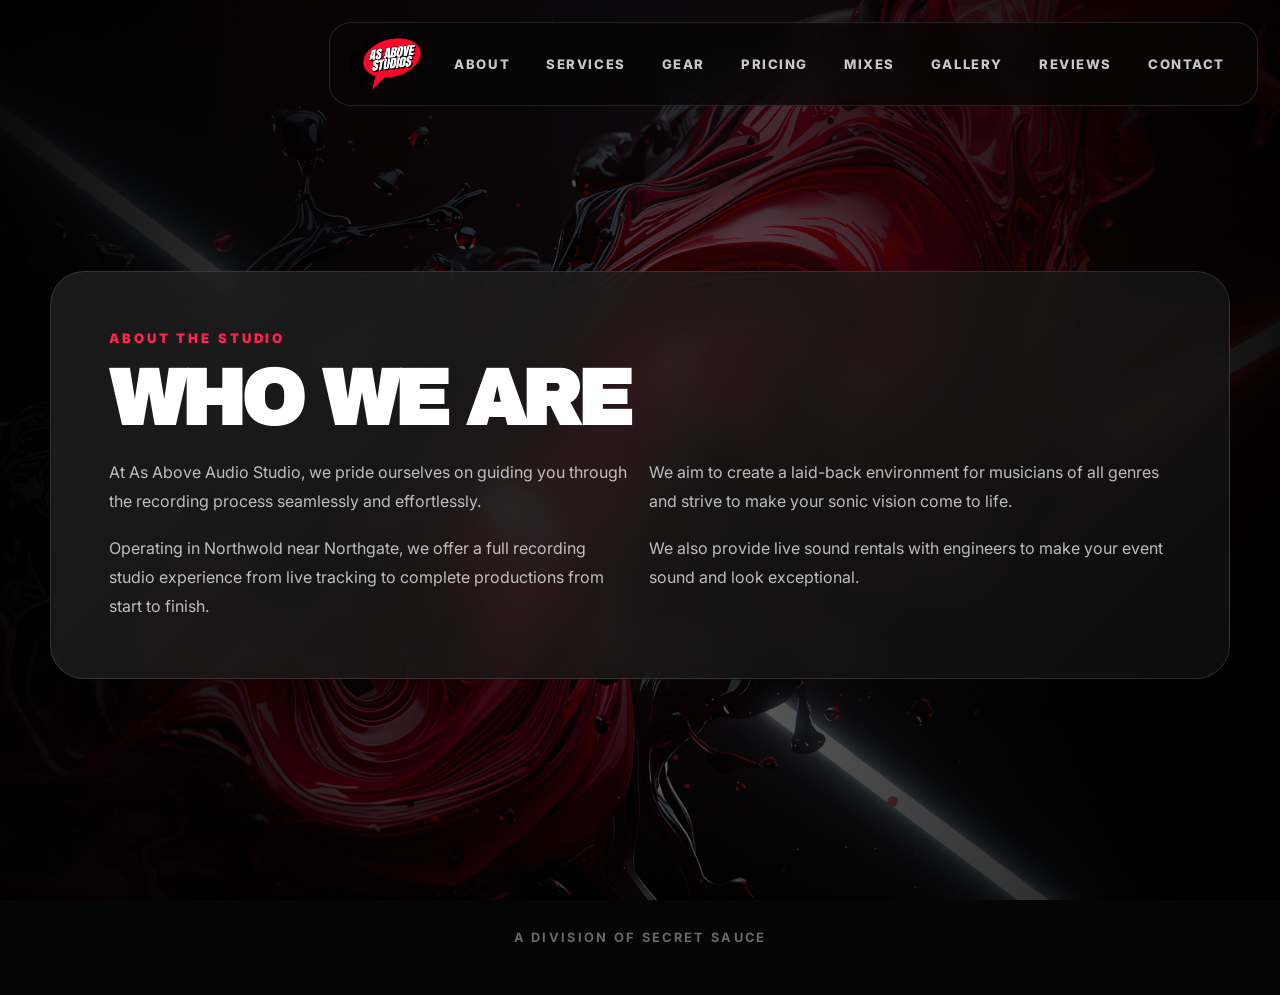
==== commit 72facb2f: "Update about.html" ====
--- a/about.html
+++ b/about.html
@@ -30,10 +30,10 @@
         <a href="pricing.html">Pricing</a>
         <a href="mixes.html">Mixes</a>
         <a href="gallery.html">Gallery</a>
+        <a href="reviews.html">Reviews</a>
         <a href="contact.html">Contact</a>
     </div>
 </nav>
-
 <main class="page">
     <section class="content-card wide">
         <p class="eyebrow">About the studio</p>
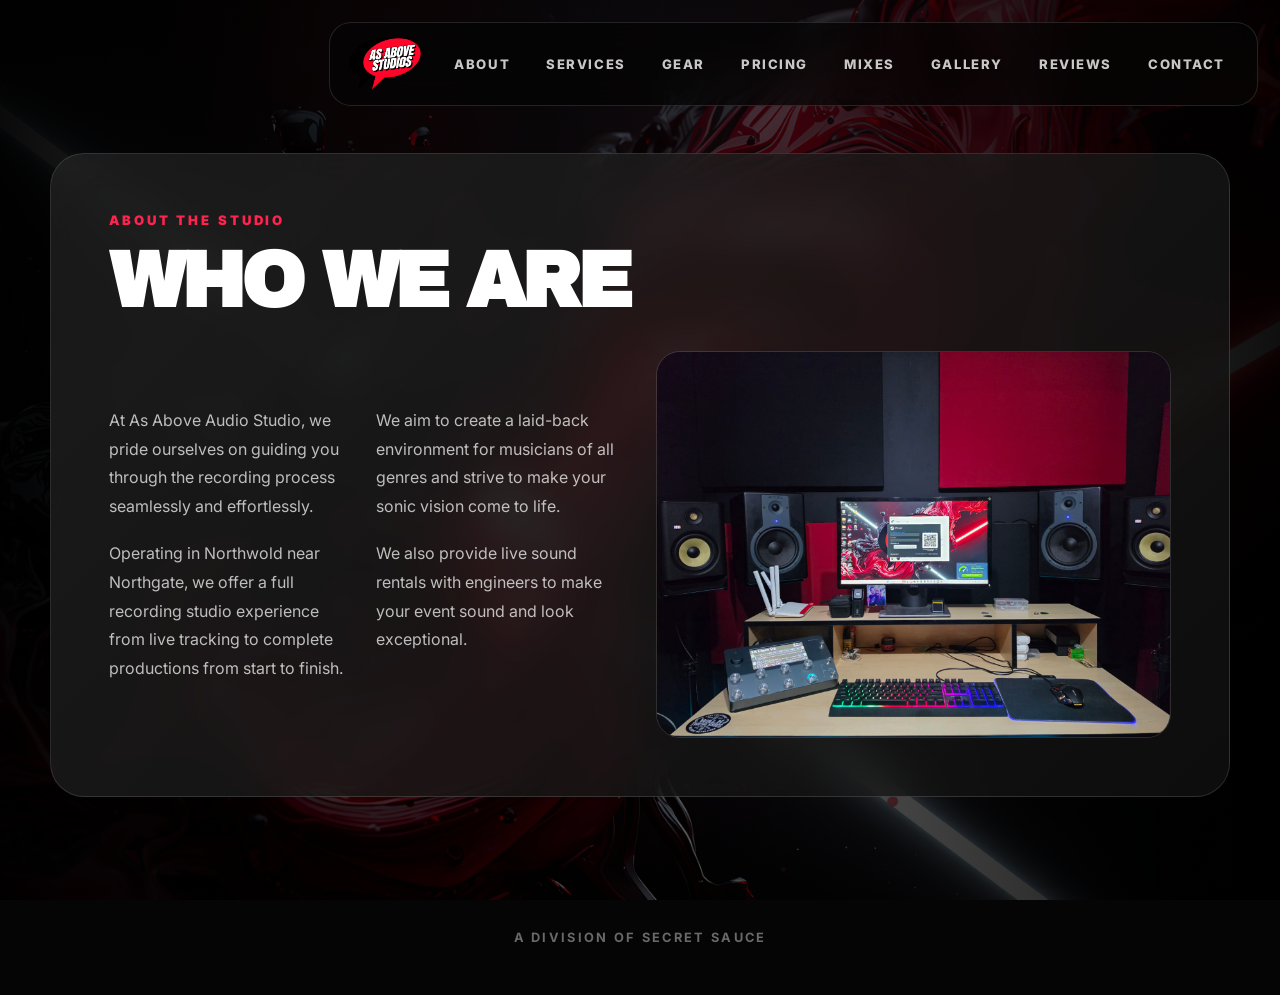
==== commit 64a172ed: "Update about.html" ====
--- a/about.html
+++ b/about.html
@@ -2,25 +2,39 @@
 <html lang="en">
 <head>
     <meta charset="UTF-8">
+    <meta name="viewport" content="width=device-width, initial-scale=1.0">
+    <title>As Above Studios — About</title>
+    <link rel="stylesheet" href="style.css">
+    <link rel="icon" type="image/x-icon" href="favicon.ico">
+    <link rel="apple-touch-icon" sizes="180x180" href="apple-touch-icon.png">
+    <link rel="icon" type="image/png" sizes="32x32" href="favicon-32x32.png">
+    <link rel="icon" type="image/png" sizes="16x16" href="favicon-16x16.png">
+    <link rel="manifest" href="site.webmanifest">
+    <style>
+        .about-grid {
+            display: grid;
+            grid-template-columns: 1fr 1fr;
+            gap: 32px;
+            align-items: center;
+            margin-top: 32px;
+        }
 
-    <meta name="viewport" content="width=device-width, initial-scale=1.0">
+        .about-photo {
+            width: 100%;
+            border-radius: 24px;
+            border: 1px solid var(--line);
+            object-fit: cover;
+            aspect-ratio: 4 / 3;
+        }
 
-    <title>As Above Studios</title>
-
-    <link rel="stylesheet" href="style.css">
-
-    <link rel="icon" type="image/x-icon" href="favicon.ico">
-
-    <link rel="apple-touch-icon" sizes="180x180" href="apple-touch-icon.png">
-
-    <link rel="icon" type="image/png" sizes="32x32" href="favicon-32x32.png">
-
-    <link rel="icon" type="image/png" sizes="16x16" href="favicon-16x16.png">
-
-    <link rel="manifest" href="site.webmanifest">
+        @media (max-width: 768px) {
+            .about-grid {
+                grid-template-columns: 1fr;
+            }
+        }
+    </style>
 </head>
 <body>
-
 <nav class="navbar">
     <a href="index.html" class="brand"><img src="AAS_Logo.png" alt="As Above Studios"></a>
     <div class="nav-links">
@@ -38,17 +52,17 @@
     <section class="content-card wide">
         <p class="eyebrow">About the studio</p>
         <h1>Who we are</h1>
-
-        <div class="text-grid">
-            <p>At As Above Audio Studio, we pride ourselves on guiding you through the recording process seamlessly and effortlessly.</p>
-            <p>We aim to create a laid-back environment for musicians of all genres and strive to make your sonic vision come to life.</p>
-            <p>Operating in Northwold near Northgate, we offer a full recording studio experience from live tracking to complete productions from start to finish.</p>
-            <p>We also provide live sound rentals with engineers to make your event sound and look exceptional.</p>
+        <div class="about-grid">
+            <div class="text-grid">
+                <p>At As Above Audio Studio, we pride ourselves on guiding you through the recording process seamlessly and effortlessly.</p>
+                <p>We aim to create a laid-back environment for musicians of all genres and strive to make your sonic vision come to life.</p>
+                <p>Operating in Northwold near Northgate, we offer a full recording studio experience from live tracking to complete productions from start to finish.</p>
+                <p>We also provide live sound rentals with engineers to make your event sound and look exceptional.</p>
+            </div>
+            <img src="WhatsApp Image 2026-05-13 at 07.38.04.jpeg" alt="As Above Studios" class="about-photo">
         </div>
     </section>
 </main>
-
 <footer class="footer">A Division Of Secret Sauce</footer>
-
 </body>
 </html>
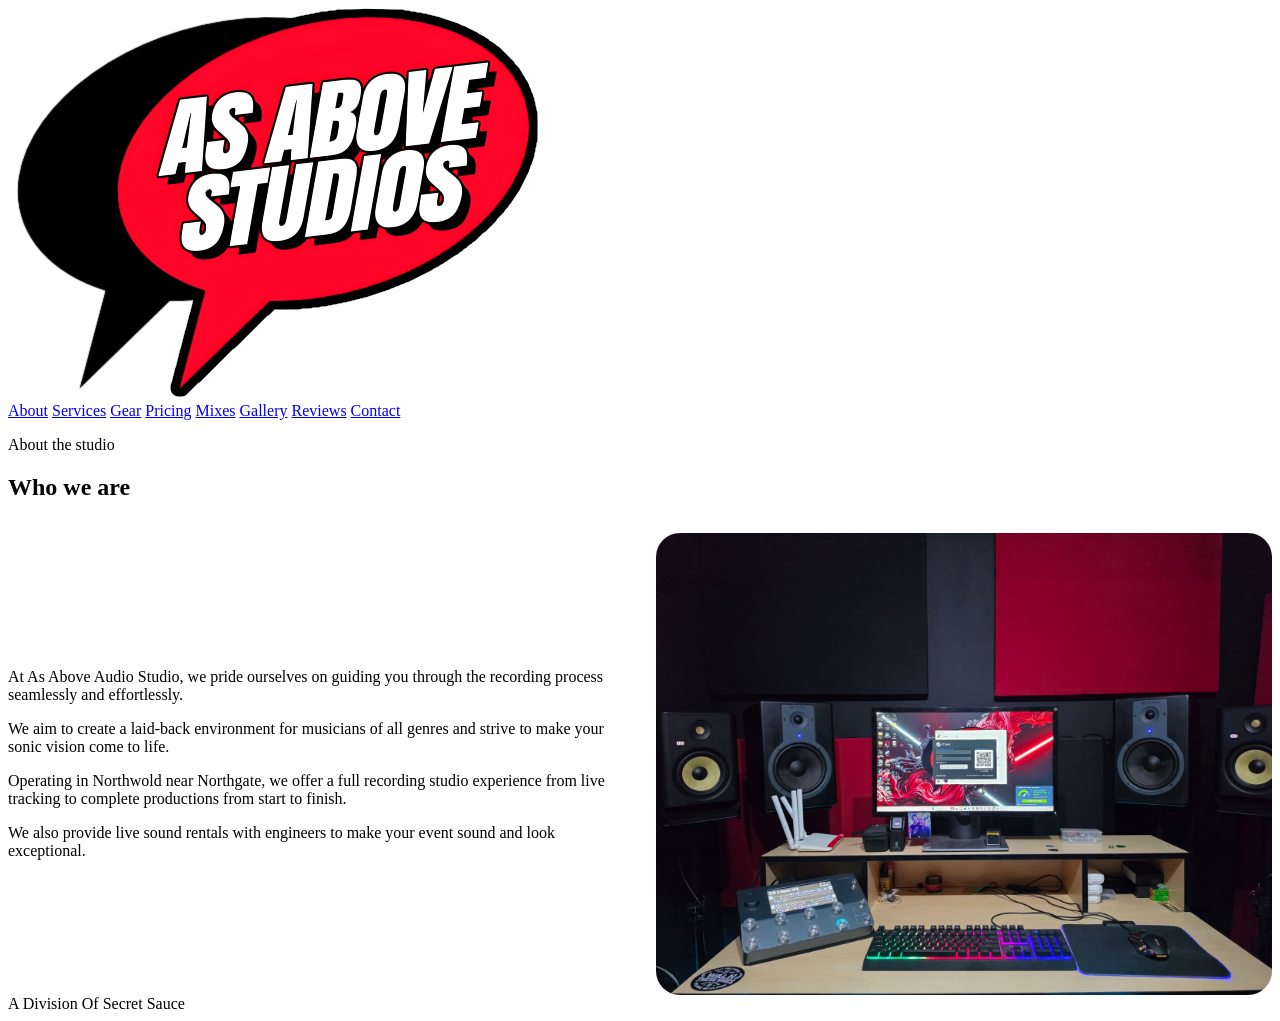
==== commit 26ca5be8: "Update about.html" ====
--- a/about.html
+++ b/about.html
@@ -4,6 +4,7 @@
     <meta charset="UTF-8">
     <meta name="viewport" content="width=device-width, initial-scale=1.0">
     <title>As Above Studios — About</title>
+    <meta name="description" content="Learn about As Above Studios — a laid-back creative audio space in Northwold, Johannesburg, built for musicians of all genres.">
     <link rel="stylesheet" href="style.css">
     <link rel="icon" type="image/x-icon" href="favicon.ico">
     <link rel="apple-touch-icon" sizes="180x180" href="apple-touch-icon.png">
@@ -18,7 +19,6 @@
             align-items: center;
             margin-top: 32px;
         }
-
         .about-photo {
             width: 100%;
             border-radius: 24px;
@@ -26,18 +26,16 @@
             object-fit: cover;
             aspect-ratio: 4 / 3;
         }
-
         @media (max-width: 768px) {
-            .about-grid {
-                grid-template-columns: 1fr;
-            }
+            .about-grid { grid-template-columns: 1fr; }
         }
     </style>
 </head>
 <body>
 <nav class="navbar">
     <a href="index.html" class="brand"><img src="AAS_Logo.png" alt="As Above Studios"></a>
-    <div class="nav-links">
+    <button class="nav-toggle" id="navToggle" aria-label="Toggle menu"><span></span><span></span><span></span></button>
+    <div class="nav-links" id="navLinks">
         <a href="about.html">About</a>
         <a href="services.html">Services</a>
         <a href="gear.html">Gear</a>
@@ -64,5 +62,17 @@
     </section>
 </main>
 <footer class="footer">A Division Of Secret Sauce</footer>
+<script>
+  const toggle = document.getElementById("navToggle");
+  const links = document.getElementById("navLinks");
+  if (toggle) toggle.addEventListener("click", () => {
+    links.classList.toggle("open");
+    toggle.classList.toggle("active");
+  });
+  if (links) links.querySelectorAll("a").forEach(a => a.addEventListener("click", () => {
+    links.classList.remove("open");
+    toggle.classList.remove("active");
+  }));
+</script>
 </body>
 </html>
--- a/style.css
+++ b/style.css
@@ -1,789 +1,56 @@
-@import url('https://fonts.googleapis.com/css2?family=Archivo+Black&family=Inter:wght@400;500;600;700;800&display=swap');
+/* ── Mobile Nav Patch ─────────────────────────────────────────── */
 
-:root {
-    --red: #ff234f;
-    --black: #050505;
-    --white: #ffffff;
-    --muted: rgba(255, 255, 255, 0.72);
-    --line: rgba(255, 255, 255, 0.12);
-    --glass: rgba(10, 10, 10, 0.72);
-}
-
-* {
-    margin: 0;
-    padding: 0;
-    box-sizing: border-box;
-}
-
-body {
-    min-height: 100vh;
-    font-family: 'Inter', sans-serif;
-    color: var(--white);
-    background: var(--black);
-    overflow-x: hidden;
-}
-
-body::before {
-    content: "";
-    position: fixed;
-    inset: 0;
-
-    background:
-        linear-gradient(90deg, rgba(0,0,0,0.96), rgba(0,0,0,0.6), rgba(0,0,0,0.94)),
-        radial-gradient(circle at 72% 24%, rgba(255,35,79,0.18), transparent 32%),
-        url("Background.png");
-
-    background-size: cover;
-    background-position: center;
-
-    z-index: -2;
-}
-
-.navbar {
-    position: fixed;
-
-    top: 22px;
-    right: 22px;
-
-    width: auto;
-
-    display: flex;
-    align-items: center;
-    gap: 18px;
-
-    padding: 14px 18px;
-
-    background: rgba(5, 5, 5, 0.72);
-
+.nav-toggle {
+    display: none;
+    flex-direction: column;
+    justify-content: center;
+    gap: 5px;
+    background: none;
     border: 1px solid var(--line);
-    border-radius: 22px;
-
-    backdrop-filter: blur(18px);
-
-    z-index: 100;
-}
-
-.brand img {
-    width: 74px;
-    display: block;
-}
-
-.nav-links {
-    display: flex;
-    gap: 8px;
-    flex-wrap: wrap;
-}
-
-.nav-links a {
-    color: rgba(255,255,255,0.78);
-
-    text-decoration: none;
-
-    font-size: 0.82rem;
-    font-weight: 800;
-
-    letter-spacing: 0.12em;
-    text-transform: uppercase;
-
-    padding: 11px 14px;
-
-    border-radius: 999px;
-
+    border-radius: 10px;
+    padding: 9px 11px;
+    cursor: pointer;
+    margin-left: auto;
     transition: 0.2s ease;
 }
-
-.nav-links a:hover {
-    color: white;
-    background: rgba(255,255,255,0.08);
+.nav-toggle span {
+    display: block;
+    width: 20px;
+    height: 2px;
+    background: white;
+    border-radius: 2px;
+    transition: 0.25s ease;
+    transform-origin: center;
 }
-
-.page {
-    min-height: 100vh;
-
-    padding: 150px 22px 100px;
-
-    display: flex;
-    justify-content: center;
-    align-items: center;
-}
-
-.hero-split {
-    width: 100%;
-    max-width: 1600px;
-
-    display: grid;
-    grid-template-columns: 1fr 0.8fr;
-
-    gap: 40px;
-    align-items: center;
-}
-
-.hero-logo-wrap {
-    display: flex;
-    justify-content: center;
-    align-items: center;
-}
-
-.hero-logo {
-    width: 100%;
-    max-width: 420px;
-
-    filter: drop-shadow(0 30px 60px rgba(0,0,0,0.6));
-}
-
-.eyebrow {
-    color: var(--red);
-
-    font-size: 0.82rem;
-    font-weight: 900;
-
-    letter-spacing: 0.22em;
-    text-transform: uppercase;
-
-    margin-bottom: 18px;
-}
-
-h1 {
-    font-family: 'Archivo Black', sans-serif;
-
-    font-size: clamp(3rem, 6vw, 6rem);
-
-    line-height: 0.95;
-    letter-spacing: -0.06em;
-
-    margin-bottom: 22px;
-
-    text-transform: uppercase;
-}
-
-.hero-copy,
-.page-copy,
-.text-grid p,
-.mini-card p,
-.contact-box p,
-.track-note {
-    color: var(--muted);
-
-    line-height: 1.8;
-    font-size: 1rem;
-
-    overflow-wrap: break-word;
-    word-break: break-word;
-}
-
-.hero-copy {
-    max-width: 620px;
-}
-
-.page-copy {
-    max-width: 650px;
-    margin-bottom: 24px;
-}
-
-.hero-actions {
-    display: flex;
-    gap: 14px;
-
-    margin-top: 34px;
-
-    flex-wrap: wrap;
-}
-
-.button {
-    display: inline-flex;
-    align-items: center;
-    justify-content: center;
-
-    min-height: 48px;
-
-    padding: 0 22px;
-
-    border-radius: 999px;
-
-    text-decoration: none;
-
-    font-size: 0.82rem;
-    font-weight: 900;
-
-    letter-spacing: 0.13em;
-    text-transform: uppercase;
-
-    transition: 0.2s ease;
-}
-
-.button.primary {
-    background: var(--red);
-    color: white;
-}
-
-.button.secondary {
-    border: 1px solid var(--line);
-
-    color: white;
-
-    background: rgba(255,255,255,0.05);
-}
-
-.button:hover {
-    transform: translateY(-3px);
-}
-
-.content-card {
-    width: 100%;
-    max-width: 1120px;
-
-    padding: clamp(28px, 5vw, 58px);
-
-    background:
-        linear-gradient(135deg, rgba(255,255,255,0.08), rgba(255,255,255,0.025)),
-        var(--glass);
-
-    border: 1px solid var(--line);
-
-    border-radius: 34px;
-
-    backdrop-filter: blur(18px);
-}
-
-.wide {
-    max-width: 1180px;
-}
-
-.text-grid,
-.card-grid,
-.gear-list,
-.contact-grid {
-    display: grid;
-    gap: 18px;
-}
-
-.text-grid,
-.gear-list {
-    grid-template-columns: repeat(2, minmax(0, 1fr));
-}
-
-.card-grid,
-.contact-grid {
-    grid-template-columns: repeat(3, minmax(0, 1fr));
-}
-
-.mini-card,
-.gear-list div,
-.contact-box,
-.price-row {
-    background: rgba(255,255,255,0.05);
-
-    border: 1px solid var(--line);
-
-    border-radius: 24px;
-}
-
-.mini-card,
-.contact-box {
-    padding: 24px;
-}
-
-.contact-box {
-    min-width: 0;
-}
-
-.mini-card h2,
-.contact-box h2 {
-    margin-bottom: 10px;
-}
-
-.gear-list div {
-    padding: 22px;
-
-    font-weight: 800;
-}
-
-.pricing-card {
-    max-width: 1100px;
-}
-
-.pricing-list {
-    display: grid;
-    gap: 14px;
-}
-
-.price-row {
-    display: flex;
-    justify-content: space-between;
-
-    gap: 22px;
-
-    padding: 20px 22px;
-}
-
-.price-row strong {
-    color: var(--red);
-}
-
-.small-note {
-    color: rgba(255,255,255,0.5);
-
-    margin-top: 18px;
-
-    font-size: 0.9rem;
-}
-
-.footer {
-    width: 100%;
-
-    text-align: center;
-
-    padding: 30px 20px 50px;
-
-    color: rgba(255,255,255,0.4);
-
-    font-size: 0.8rem;
-    font-weight: 700;
-
-    letter-spacing: 0.18em;
-    text-transform: uppercase;
-}
-
-/* MIXES */
-
-.track-grid {
-    display: grid;
-
-    grid-template-columns: repeat(2, minmax(0, 1fr));
-
-    gap: 22px;
-
-    margin-top: 32px;
-}
-
-.track-card {
-    position: relative;
-
-    overflow: hidden;
-
-    padding: 14px;
-
-    min-width: 0;
-
-    border-radius: 30px;
-
-    background:
-        linear-gradient(145deg, rgba(255,255,255,0.10), rgba(255,255,255,0.025)),
-        rgba(255,255,255,0.045);
-
-    border: 1px solid var(--line);
-
-    box-shadow: 0 24px 80px rgba(0,0,0,0.25);
-
-    transition: 0.22s ease;
-}
-
-.track-card::before {
-    content: "";
-
-    position: absolute;
-    inset: -1px;
-
-    background:
-        radial-gradient(circle at top right, rgba(255,35,79,0.20), transparent 35%),
-        radial-gradient(circle at bottom left, rgba(255,255,255,0.08), transparent 30%);
-
-    pointer-events: none;
-}
-
-.track-card:hover {
-    transform: translateY(-5px);
-
-    border-color: rgba(255,35,79,0.32);
-}
-
-.spotify-frame {
-    position: relative;
-    z-index: 2;
-
-    width: 100%;
-    height: 152px;
-
-    border: 0;
-
-    border-radius: 22px;
-
-    display: block;
-
-    margin-bottom: 14px;
-}
-
-.track-info {
-    position: relative;
-    z-index: 2;
-
-    display: grid;
-
-    gap: 12px;
-}
-
-.track-card h2,
-.artist-link,
-.tag-row,
-.track-note,
-.listen-link {
-    background: rgba(0,0,0,0.34);
-
-    border: 1px solid rgba(255,255,255,0.10);
-
-    border-radius: 18px;
-}
-
-.track-card h2 {
-    padding: 16px 18px;
-
-    font-family: 'Archivo Black', sans-serif;
-
-    font-size: clamp(1.35rem, 3vw, 2.2rem);
-
-    line-height: 0.95;
-    letter-spacing: -0.05em;
-
-    text-transform: uppercase;
-}
-
-.artist-link {
-    display: block;
-
-    color: var(--red);
-
-    text-decoration: none;
-
-    padding: 13px 16px;
-
-    font-weight: 900;
-
-    letter-spacing: 0.08em;
-    text-transform: uppercase;
-
-    transition: 0.2s ease;
-}
-
-.artist-link:hover {
-    color: white;
-
-    background: var(--red);
-}
-
-.tag-row {
-    display: flex;
-    flex-wrap: wrap;
-
-    gap: 8px;
-
-    padding: 12px;
-}
-
-.tag-row span {
-    display: inline-flex;
-    align-items: center;
-
-    min-height: 34px;
-
-    padding: 0 12px;
-
-    border-radius: 999px;
-
-    background: var(--red);
-
-    color: white;
-
-    font-size: 0.72rem;
-    font-weight: 900;
-
-    letter-spacing: 0.11em;
-    text-transform: uppercase;
-}
-
-.track-note {
-    padding: 14px 16px;
-
-    font-size: 0.92rem;
-}
-
-.listen-link {
-    display: inline-flex;
-    justify-content: center;
-    align-items: center;
-
-    min-height: 46px;
-
-    color: white;
-
-    text-decoration: none;
-
-    font-size: 0.78rem;
-    font-weight: 900;
-
-    letter-spacing: 0.12em;
-    text-transform: uppercase;
-
-    transition: 0.2s ease;
-}
-
-.listen-link:hover {
-    background: white;
-
-    color: black;
-
-    transform: translateY(-2px);
-}
-
-/* BOOKING */
-
-.booking-panel {
-    margin-top: 24px;
-
-    padding: 28px;
-
-    border-radius: 28px;
-
-    background:
-        linear-gradient(145deg, rgba(255,255,255,0.08), rgba(255,255,255,0.03));
-
-    border: 1px solid rgba(255,255,255,0.10);
-
-    display: flex;
-    justify-content: space-between;
-    align-items: center;
-
-    gap: 20px;
-
-    flex-wrap: wrap;
-}
-
-.booking-text {
-    color: rgba(255,255,255,0.82);
-
-    font-size: 1rem;
-    font-weight: 600;
-
-    line-height: 1.6;
-}
-
-.booking-button {
-    display: inline-flex;
-    justify-content: center;
-    align-items: center;
-
-    min-height: 54px;
-
-    padding: 0 26px;
-
-    border-radius: 999px;
-
-    background: #25D366;
-
-    color: white;
-
-    text-decoration: none;
-
-    font-size: 0.78rem;
-    font-weight: 900;
-
-    letter-spacing: 0.12em;
-    text-transform: uppercase;
-
-    box-shadow: 0 12px 30px rgba(37,211,102,0.25);
-
-    transition: 0.2s ease;
-}
-
-.booking-button:hover {
-    transform: translateY(-3px);
-
-    filter: brightness(1.06);
-}
-
-/* RESPONSIVE */
-
-@media (max-width: 950px) {
-
-    .hero-split,
-    .text-grid,
-    .card-grid,
-    .gear-list,
-    .contact-grid,
-    .track-grid {
-        grid-template-columns: 1fr;
-    }
-
-    .hero-logo {
-        max-width: 300px;
-    }
-
-    .hero-logo-wrap {
-        order: 2;
-    }
-
-    .hero-block {
-        order: 1;
-
-        text-align: center;
-    }
-
-    .hero-copy {
-        margin: auto;
-    }
-
-    .hero-actions {
-        justify-content: center;
-    }
-}
+.nav-toggle.active span:nth-child(1) { transform: translateY(7px) rotate(45deg); }
+.nav-toggle.active span:nth-child(2) { opacity: 0; transform: scaleX(0); }
+.nav-toggle.active span:nth-child(3) { transform: translateY(-7px) rotate(-45deg); }
+.nav-toggle:hover { border-color: var(--red); }
 
 @media (max-width: 768px) {
-
-    body::before {
-        background-position: center top;
-    }
-
-    .navbar {
-        top: 10px;
-        left: 10px;
-        right: 10px;
-
-        width: auto;
-
-        flex-direction: column;
-
-        gap: 10px;
-
-        padding: 12px;
-
-        border-radius: 18px;
-    }
-
-    .brand img {
-        width: 68px;
-    }
+    .nav-toggle { display: flex; }
 
     .nav-links {
-        justify-content: center;
+        display: none;
+        flex-direction: column;
+        position: absolute;
+        top: 100%;
+        left: 0;
+        right: 0;
+        background: rgba(10, 10, 10, 0.97);
+        backdrop-filter: blur(16px);
+        border-bottom: 1px solid var(--line);
+        padding: 16px 24px 24px;
+        gap: 4px;
+        z-index: 99;
+    }
+    .nav-links.open { display: flex; }
+    .nav-links a {
+        padding: 11px 0;
+        border-bottom: 1px solid var(--line);
+        font-size: 1rem;
+    }
+    .nav-links a:last-child { border-bottom: none; }
 
-        gap: 6px;
-    }
-
-    .nav-links a {
-        font-size: 0.68rem;
-
-        padding: 8px 9px;
-
-        letter-spacing: 0.08em;
-    }
-
-    .page {
-        min-height: auto;
-
-        padding: 190px 16px 60px;
-
-        align-items: flex-start;
-    }
-
-    .hero-split {
-        gap: 26px;
-    }
-
-    .hero-logo {
-        max-width: 230px;
-    }
-
-    h1 {
-        font-size: clamp(2.35rem, 12vw, 4rem);
-
-        line-height: 0.98;
-        letter-spacing: -0.05em;
-    }
-
-    .hero-copy,
-    .page-copy,
-    .text-grid p,
-    .mini-card p,
-    .contact-box p,
-    .track-note {
-        font-size: 0.95rem;
-
-        line-height: 1.65;
-    }
-
-    .content-card {
-        padding: 24px;
-
-        border-radius: 24px;
-    }
-
-    .price-row {
-        flex-direction: column;
-
-        gap: 6px;
-    }
-
-    .track-card {
-        border-radius: 24px;
-    }
-
-    .spotify-frame {
-        height: 152px;
-
-        border-radius: 18px;
-    }
-
-    .booking-panel {
-        flex-direction: column;
-
-        align-items: stretch;
-
-        text-align: center;
-    }
-
-    .booking-button {
-        width: 100%;
-    }
-
-    .footer {
-        padding-bottom: 35px;
-
-        font-size: 0.68rem;
-    }
+    .navbar { position: relative; }
 }
-
-@media (max-width: 420px) {
-
-    .nav-links a {
-        font-size: 0.62rem;
-
-        padding: 7px 8px;
-    }
-
-    .page {
-        padding-top: 185px;
-    }
-
-    .hero-logo {
-        max-width: 200px;
-    }
-
-    .button {
-        width: 100%;
-    }
-
-    .hero-actions {
-        width: 100%;
-    }
-
-    .track-card {
-        padding: 10px;
-    }
-
-    .tag-row span {
-        font-size: 0.66rem;
-
-        min-height: 31px;
-
-        padding: 0 10px;
-    }
-}
